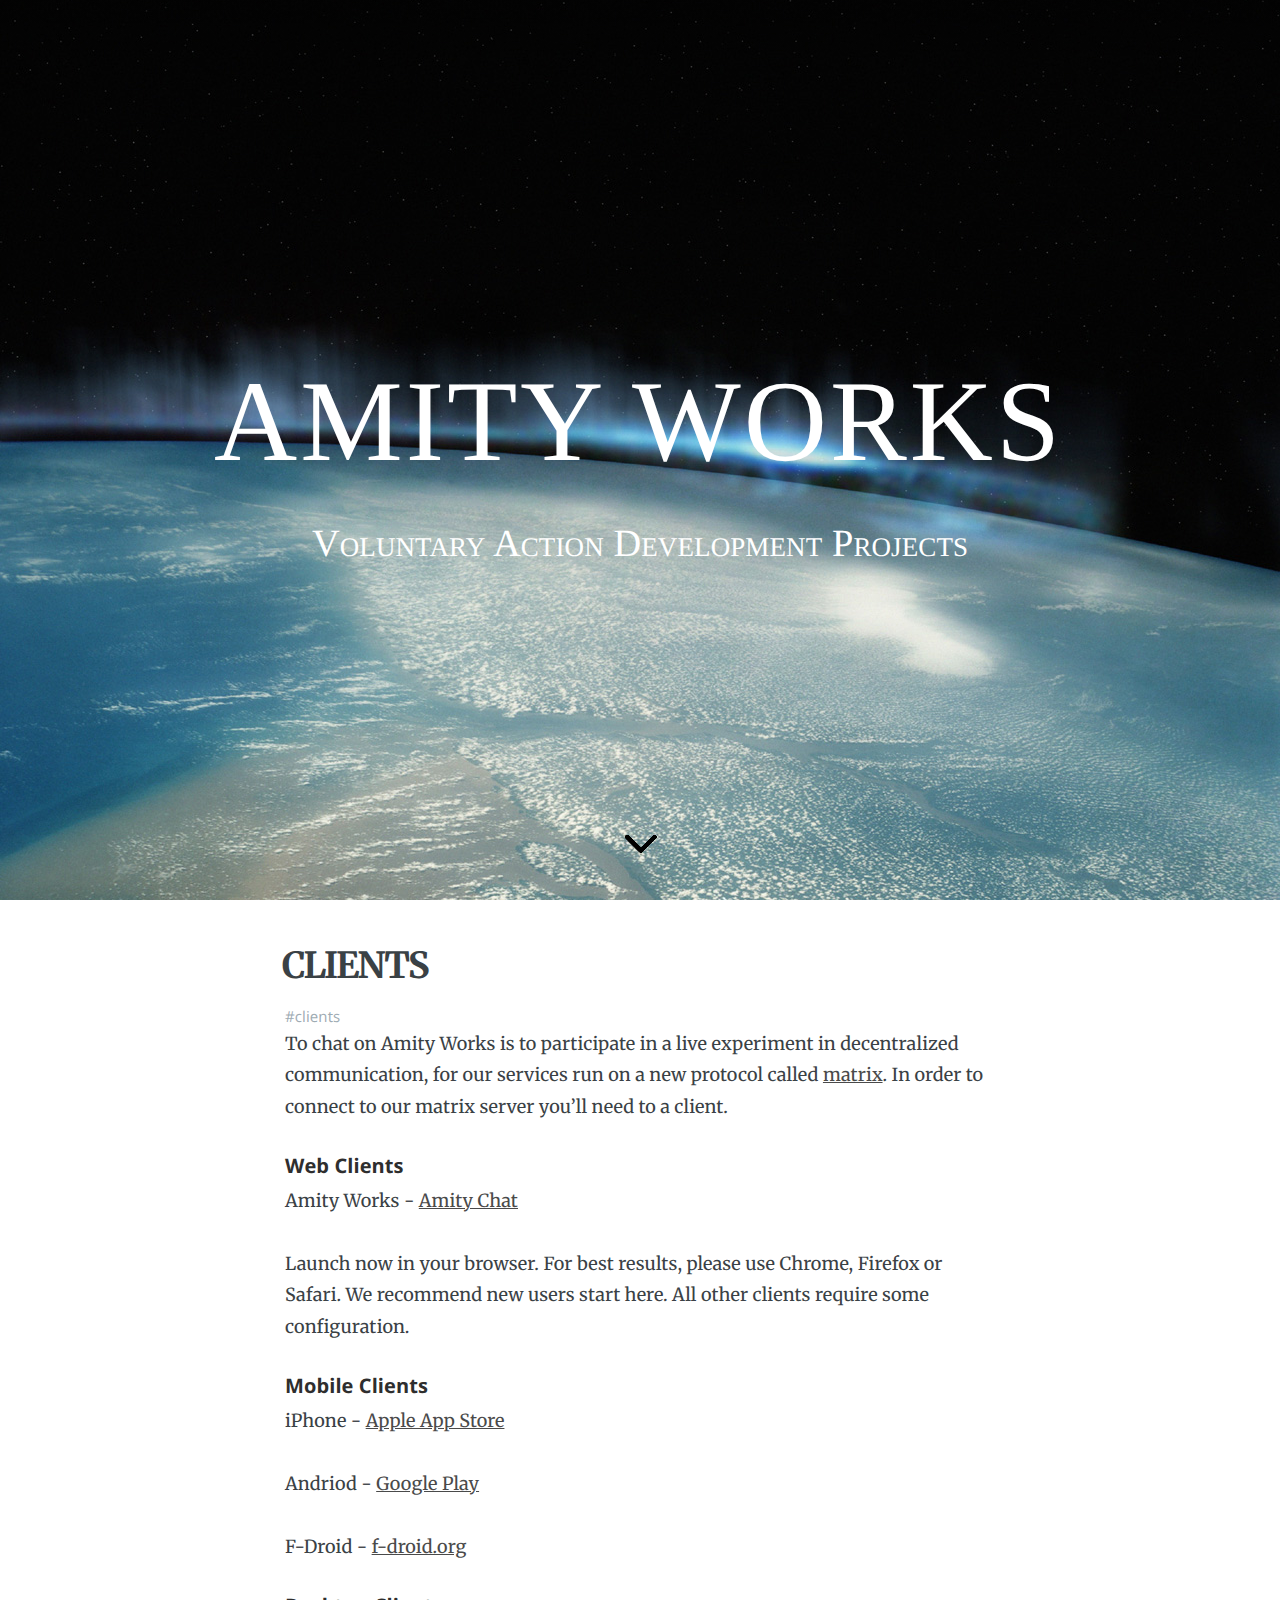
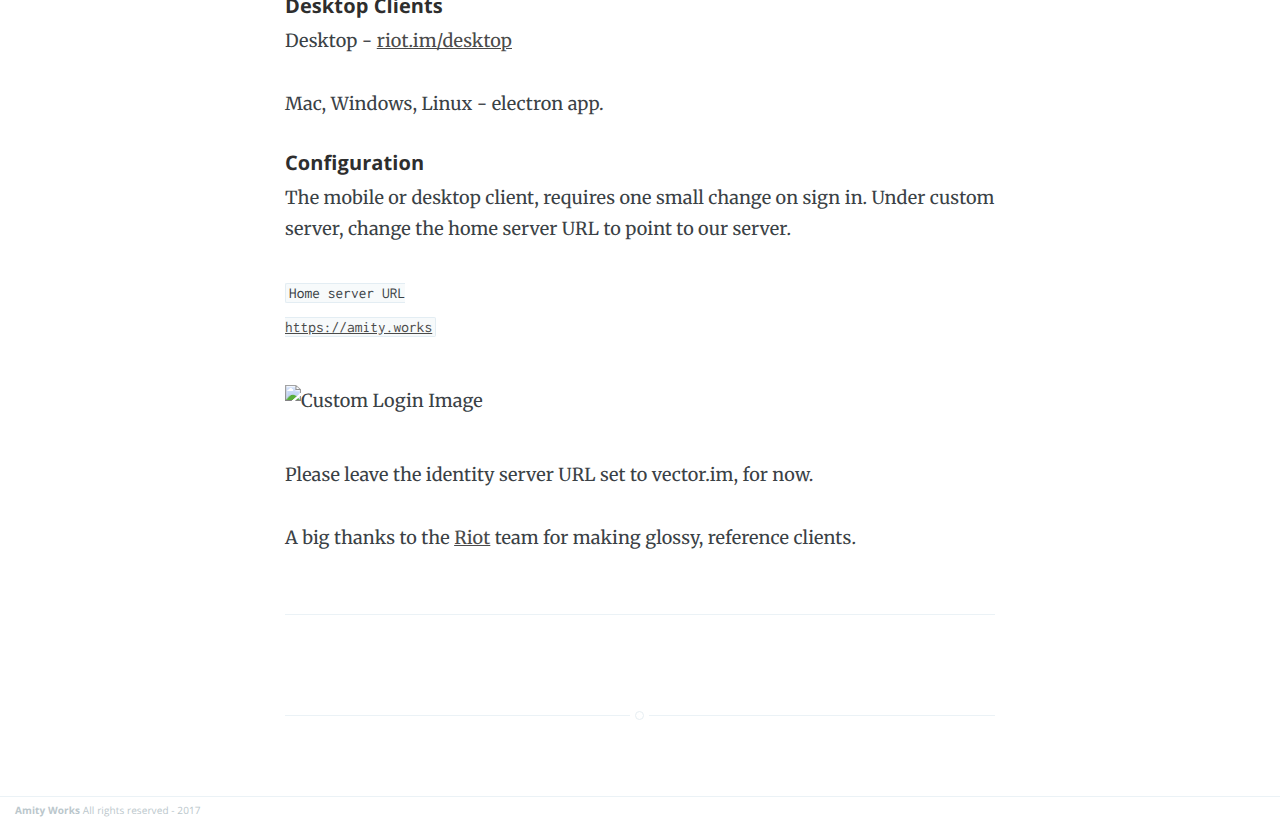
==== docs/clients/index.html @ 127f2344 "Fixed links." ====
<!DOCTYPE html>
<html lang="en-US">

<head>
    <meta charset="utf-8" />
    <meta http-equiv="X-UA-Compatible" content="IE=edge" />

  	<meta property="og:title" content=" clients &middot;  Amity Works" />
  	<meta property="og:site_name" content="Amity Works" />
  	<meta property="og:url" content="/docs/clients/" />
    
    
  	<meta property="og:type" content="article" />

    <meta property="og:article:published_time" content="2017-02-25T18:53:53-05:00" />

    
    <meta property="og:article:tag" content="clients" />
    
    

  <title>
     clients &middot;  Amity Works
  </title>

    <meta name="description" content="Voluntary Action Development Projects" />

    <meta name="HandheldFriendly" content="True" />
    <meta name="viewport" content="width=device-width, initial-scale=1.0" />

    <link rel="shortcut icon" href="../assets/img/favicon.ico">
	  <link rel="apple-touch-icon" href="../assets/img/apple-touch-icon.png" />
    
    <link rel="stylesheet" type="text/css" href="../../assets/css/screen.css" />
    <link rel="stylesheet" type="text/css" href="https://fonts.googleapis.com/css?family=Merriweather:300,700,700italic,300italic|Open+Sans:700,400|Inconsolata" />
    <link rel="stylesheet" href="https://maxcdn.bootstrapcdn.com/font-awesome/4.7.0/css/font-awesome.min.css">


    
      
          <link href="./index.xml" rel="alternate" type="application/rss+xml" title="Amity Works" />
      
      
    
    <meta name="generator" content="Hugo 0.17" />

    <link rel="canonical" href="./docs/clients/" />

    
<div id="particles-js"></div>
</head>
<body class="nav-closed">

  


 <div class="site-wrapper">



<header class="main-header " style="background-image: url(../img/user.png)">
    
    <nav class="main-nav overlay clearfix">
        
        
    </nav>
<div class="vertical">
        <div class="main-header-content inner">
            <h1 class="page-title">
              <a class="btn-bootstrap-2" href="#content">Amity Works</a>
          </h1>
          <h2 class="page-description">Voluntary Action Development Projects</h2>
        </div>
</div>
    <a class="scroll-down icon-arrow-left" href="#content"><span class="hidden">Scroll Down</span></a>
</header>

  <main id="content" class="content" role="main">


  <article class="post docs">

    <header class="post-header">
        <h1 class="post-title">CLIENTS</h1>
        <section class="post-meta">
        
         
          <span class="post-tag small"><a href="./tags/clients/">#clients</a></span>
         
        </section>
    </header>
  
    <section class="post-content">
      

<p>To chat on Amity Works is to participate in a live experiment in decentralized communication, for our services run on a new protocol called <a href="./matrix#content" title="Matrix">matrix</a>. In order to connect to our matrix server you&rsquo;ll need to a client.</p>


<h5 id="web-clients">Web Clients</h5>

<p>Amity Works - <a href="https://chat.amity.works/" title="Chat">Amity Chat</a></p>

<p>Launch now in your browser. For best results, please use Chrome, Firefox or Safari. We recommend new users start here. All other clients require some configuration.</p>

<h5 id="mobile-clients">Mobile Clients</h5>

<p>iPhone - <a href="https://itunes.apple.com/us/app/vector.im/id1083446067/" title="iphone">Apple App Store</a></p>

<p>Andriod - <a href="https://play.google.com/store/apps/details?id=im.vector.alpha" title="android">Google Play</a></p>

<p>F-Droid - <a href="https://f-droid.org/repository/browse/?fdid=im.vector.alpha" title="f-droid">f-droid.org</a></p>

<h5 id="desktop-clients">Desktop Clients</h5>

<p>Desktop - <a href="https://riot.im/desktop.html" title="desktop">riot.im/desktop</a></p>

<p>Mac, Windows, Linux - electron app.</p>

<h5 id="configuration">Configuration</h5>

<p>The mobile or desktop client, requires one small change on sign in.
Under custom server, change the home server URL to point to our server.</p>

<p><code>Home server URL
<a href="https://amity.works">https://amity.works</a>
</code></p>

<p><img src="../assets/img/customserver.png" alt="Custom Login Image" title="Custom Login Image" /></p>

<p>Please leave the identity server URL set to vector.im, for now.</p>

<p>A big thanks to the <a href="./riot#content" title="Riot">Riot</a> team for making glossy, reference clients.</p>

    </section>


  <footer class="post-footer">


    

    




<!--
<section class="author">
  <h4><a href="./">Ampling</a></h4>
  
  <p>AmityWorks is brought to you by Ampling Consultcy.</p>
  
  <div class="author-meta">
    <span class="fa fa-map-marker">&nbsp;Terra Ignota</span>
    <span class="fa fa-github-square"><a href="https://github.com/ampling">&nbsp;github.com/ampling</a></span>
  </div>
</section>
-->


    

    

  </footer>
</article>

</main>
    <footer class="site-footer clearfix">
        <section class="copyright"><a href="">Amity Works</a> All rights reserved - 2017</section>
    </footer>
    </div>
    <script type="text/javascript" src="./js/jquery.js"></script>
    <script type="text/javascript" src="./js/jquery.fitvids.js"></script>
    <script type="text/javascript" src="./js/index.js"></script>

</body>
</html>
---- assets/css/screen.css ----
/* ==========================================================================
   Table of Contents
   ========================================================================== */

/*

    0.  Normalize
    1.  Icons
    2.  General
    3.  Utilities
    4.  General
    5.  Single Post
    6.  Tag Archive
    7.  Third Party Elements
    8.  Pagination
    9.  Footer
    10. Media Queries (Tablet)
    11. Media Queries (Mobile)
    12. Animations

*/

/* ==========================================================================
   0. Normalize.css v2.1.3 | MIT License | git.io/normalize | (minified)
   ========================================================================== */

article, aside, details,
figcaption, figure,
footer, header, hgroup,
main, nav, section,
summary { display: block; }
audio, canvas, video { display: inline-block; }
audio:not([controls]) { display: none; height: 0; }
[hidden], template { display: none; }
html {
   font-family: sans-serif;
   -ms-text-size-adjust: 100%;
}
body { margin: 0; }
a { background: transparent; }
a:focus { outline: thin dotted; }
a:active, a:hover { outline: 0; }
h1 { font-size: 2em; margin: 0.67em 0; }
abbr[title] { border-bottom: 1px dotted; }
b, strong { font-weight: 700; }
dfn { font-style: italic; }
hr {
   -moz-box-sizing: content-box;
   box-sizing: content-box;
   height: 0;
}
mark { background: #FF0; color: #000; }
code, kbd, pre,
samp { font-family: monospace, serif; font-size: 1em; }
pre { white-space: pre-wrap; }
q { quotes: "\201C" "\201D" "\2018" "\2019"; }
small { font-size: 80%; }
sub, sup {
   font-size: 75%;
   line-height: 0;
   position: relative;
   vertical-align: baseline;
}
sup { top: -0.5em; }
sub { bottom: -0.25em; }
img { border: 0; }
svg:not(:root) { overflow: hidden; }
figure { margin: 0; }
fieldset {
   border: 1px solid #c0c0c0;
   margin: 0 2px;
   padding: 0.35em 0.625em 0.75em;
}
legend { border: 0; padding: 0; }
button, input, select,
textarea { font-family: inherit; font-size: 100%; margin: 0; }
button, input { line-height: normal; }
button, select { text-transform: none; }
button, html input[type="button"],
input[type="reset"], input[type="submit"] {
   -webkit-appearance: button;
   cursor: pointer;
}
button[disabled], html input[disabled] { cursor: default; }
input[type="checkbox"],
input[type="radio"] { box-sizing: border-box; padding: 0; }
input[type="search"] {
   -webkit-appearance: textfield;
   -moz-box-sizing: content-box;
   -webkit-box-sizing: content-box;
   box-sizing: content-box;
}
input::-moz-focus-inner { border: 0; padding: 0; }
textarea { overflow: auto; vertical-align: top; }
table { border-collapse: collapse; border-spacing: 0; }
/* ==========================================================================
   1. Icons - Sets up the icon font and respective classes
   ========================================================================== */

/* Import the font file with the icons in it */
@font-face {
  font-family: 'Raleway';
  /*
  src: url('../fonts/Genericons.eot');
  src: url('../fonts/Genericons.eot?#iefix') format('embedded-opentype'),
       url('../fonts/Genericons.woff') format('woff'),
       url('../fonts/Genericons.ttf') format('truetype'),
       url('../fonts/Genericons.svg#entypo') format('svg');
  font-weight: normal; font-style: normal;
  */
}

/* Apply these base styles to all icons */
[class^="icon-"]:before, [class*=" icon-"]:before {
    font-family: "Awesome", "Open Sans", sans-serif;
    font-style: normal;
    font-weight: normal;
    font-variant: normal;
    text-transform: none;
    line-height: 1;
    text-decoration: none !important;
    -webkit-font-smoothing: antialiased;
}

/* Each icon is created by inserting the correct character into the
   content of the :before pseudo element. Like a boss. */
.icon-github:before {
    content: "\f200";
}

.icon-hugo:before{
    content:"\f216";
}

.icon-ghost:before {
    content: "\f100";
}
.icon-feed:before {
    content: "\f413";
}
.icon-twitter:before {
    content: "\f202";
}
.icon-google-plus:before {
    content: "\f206";
}
.icon-facebook:before {
    content: "\f203";
}
/*.icon-arrow-left:before {
    content: "\f431";
}*/
.icon-arrow-left:before {
    content: url(../img/down.png);
}
.icon-stats:before {
    content: "\f508";
}
.icon-location:before {
    content: "\f417";
}
.icon-link:before {
    content: "\f442";
}


/* ==========================================================================
   2. General - Setting up some base styles
   ========================================================================== */

html {
    height: 100%;
    max-height: 100%;
    font-size: 62.5%;
    -webkit-tap-highlight-color: rgba(0, 0, 0, 0);
}

body {
    height: 100%;
    max-height: 100%;
    font-family: "Merriweather", serif;
    letter-spacing: 0.01rem;
    font-size: 1.8rem;
    line-height: 1.75em;
    color: #3A4145;
    -webkit-font-feature-settings: 'kern' 1;
    -moz-font-feature-settings: 'kern' 1;
    -o-font-feature-settings: 'kern' 1;
    text-rendering: geometricPrecision;
}


n
h1, h2, h3,
h4, h5, h6 {
    -webkit-font-feature-settings: 'dlig' 1, 'liga' 1, 'lnum' 1, 'kern' 1;
    -moz-font-feature-settings: 'dlig' 1, 'liga' 1, 'lnum' 1, 'kern' 1;
    -o-font-feature-settings: 'dlig' 1, 'liga' 1, 'lnum' 1, 'kern' 1;
    color: #2E2E2E;
    line-height: 1.15em;
    margin: 0 0 0.4em 0;

    font-family: "Open Sans", sans-serif;
    text-rendering: geometricPrecision;
}

h1 {
    font-size: 5rem;
    letter-spacing: -2px;
    text-indent: -3px;
}

h2 {
    font-size: 3.6rem;
    letter-spacing: -1px;
}

h3 {
    font-size: 3rem;
}

h4 {
    font-size: 2.5rem;
}

h5 {
    font-size: 2rem;
}

h6 {
    font-size: 2rem;
}

a {
    color: #4A4A4A;
    transition: color 0.3s ease;
}

a:hover {
    color: #111;
}

p, ul, ol, dl {
    -webkit-font-feature-settings: 'liga' 1, 'onum' 1, 'kern' 1;
    -moz-font-feature-settings: 'liga' 1, 'onum' 1, 'kern' 1;
    -o-font-feature-settings: 'liga' 1, 'onum' 1, 'kern' 1;
    margin: 0 0 1.75em 0;
    text-rendering: geometricPrecision;
}

ol, ul {
    padding-left: 3rem;
}

ol ol, ul ul,
ul ol, ol ul {
    margin: 0 0 0.4em 0;
    padding-left: 2em;
}

dl dt {
    float: left;
    width: 180px;
    overflow: hidden;
    clear: left;
    text-align: right;
    text-overflow: ellipsis;
    white-space: nowrap;
    font-weight: 700;
    margin-bottom: 1em;
}

dl dd {
    margin-left: 200px;
    margin-bottom: 1em
}

li {
    margin: 0.4em 0;
}

li li {
    margin: 0;
}

hr {
    display: block;
    height: 1px;
    border: 0;
    border-top: #EFEFEF 1px solid;
    margin: 3.2em 0;
    padding: 0;
}

blockquote {
    -moz-box-sizing: border-box;
    box-sizing: border-box;
    margin: 1.7em 1.7em 1.75em 0em;
    padding: 0 0 0 1.75em;
    border-left: #4A4A4A 0.2em solid;
}

blockquote p {
    margin: 0.8em 0;
    font-style: italic;
}

blockquote small {
    display: inline-block;
    margin: 0.8em 0 0.8em 1.5em;
    font-size: 0.9em;
    color: #CCC;
}

blockquote small:before { content: "\2014 \00A0"; }

blockquote cite {
    font-weight: 700;
}

blockquote cite a { font-weight: normal; }

mark {
    background-color: #FFC336;
}

code, tt {
    padding: 1px 3px;
    font-family: Inconsolata, monospace, sans-serif;
    font-size: 0.85em;
    white-space: pre-wrap;
    border: #E3EDF3 1px solid;
    background: #F7FAFB;
    border-radius: 2px;
}

pre {
    -moz-box-sizing: border-box;
    box-sizing: border-box;
    margin: 0 0 1.75em 0;
    border: #E3EDF3 1px solid;
    width: 100%;
    padding: 10px;
    font-family: Inconsolata, monospace, sans-serif;
    font-size: 0.9em;
    white-space: pre;
    overflow: auto;
    background: #F7FAFB;
    border-radius: 3px;
}

pre code, pre tt {
    font-size: inherit;
    white-space: pre-wrap;
    background: transparent;
    border: none;
    padding: 0;
}

kbd {
    display: inline-block;
    margin-bottom: 0.4em;
    padding: 1px 8px;
    border: #CCC 1px solid;
    color: #666;
    text-shadow: #FFF 0 1px 0;
    font-size: 0.9em;
    font-weight: 700;
    background: #F4F4F4;
    border-radius: 4px;
    box-shadow:
        0 1px 0 rgba(0, 0, 0, 0.2),
        0 1px 0 0 #fff inset;
}

table {
    -moz-box-sizing: border-box;
    box-sizing: border-box;
    margin: 1.75em 0;
    width: 100%;
    max-width: 100%;
    background-color: transparent;
}

table th,
table td {
    padding: 8px;
    line-height: 20px;
    text-align: left;
    vertical-align: top;
    border-top: #EFEFEF 1px solid;
}

table th { color: #000; }

table caption + thead tr:first-child th,
table caption + thead tr:first-child td,
table colgroup + thead tr:first-child th,
table colgroup + thead tr:first-child td,
table thead:first-child tr:first-child th,
table thead:first-child tr:first-child td {
    border-top: 0;
}

table tbody + tbody { border-top: #EFEFEF 2px solid; }

table table table { background-color: #FFF; }

table tbody > tr:nth-child(odd) > td,
table tbody > tr:nth-child(odd) > th {
    background-color: #F6F6F6;
}

table.plain tbody > tr:nth-child(odd) > td,
table.plain tbody > tr:nth-child(odd) > th {
   background: transparent;
}

iframe, .fluid-width-video-wrapper {
    display: block;
    margin: 1.75em 0;
}

/* When a video is inside the fitvids wrapper, drop the
margin on the iframe, cause it breaks stuff. */
.fluid-width-video-wrapper iframe {
    margin: 0;
}


/* ==========================================================================
   3. Utilities - These things get used a lot
   ========================================================================== */

/* Clears shit */
.clearfix:before,
.clearfix:after {
    content: " ";
    display: table;
}
.clearfix:after { clear: both; }

/* Hides shit */
.hidden {
    text-indent: -9999px;
    visibility: hidden;
    display: none;
}

/* Creates a responsive wrapper that makes our content scale nicely */
.inner {
    position: relative;
    width: 80%;
    margin: 0 auto;
}

/* Centres vertically yo. (IE8+) */
.vertical {
    display: table-cell;
    vertical-align: middle;
}

/* Wraps the main content & footer */
.site-wrapper {
    /*position: relative;*/
    z-index: 10;
    min-height: 100%;
    background: #fff;
    -webkit-transition: -webkit-transform 0.5s ease;
            transition: transform 0.5s ease;
}

body.nav-opened .site-wrapper {
    overflow-x: hidden;
    -webkit-transform: translate3D(-240px, 0, 0);
        -ms-transform: translate3D(-240px, 0, 0);
            transform: translate3D(-240px, 0, 0);
    -webkit-transition: -webkit-transform 0.3s ease;
            transition: transform 0.3s ease;
}


/* ==========================================================================
   4. General - The main styles for the the theme
   ========================================================================== */

/* Big cover image on the home page */
.main-header {
    /*position: relative;*/
    display: table;
    width: 100%;
    height: 100vh;
    margin-bottom: 5rem;
    text-align: center;
    background: #222 no-repeat center center;
    background-size: cover;
    overflow: hidden;
}

.main-header .inner {
    width: 80%;
}

.main-nav {
    position: relative;
    padding: 35px 40px;
    margin: 0 0 100px 0;
}

.main-nav a {
    text-decoration: none;
    font-family: 'Open Sans', sans-serif;
}

/* Navigation */
body.nav-opened .nav-cover {
    position: fixed;
    top: 0;
    left: 0;
    right: 240px;
    bottom: 0;
    z-index: 200;
}

.nav {
    position: fixed;
    top: 0;
    right: 0;
    bottom: 0;
    z-index: 5;
    width: 240px;
    opacity: 0;
    background: #111;
    margin-bottom: 0;
    text-align: left;
    overflow-y: auto;
    -webkit-transition: -webkit-transform 0.5s ease,
                        opacity 0.3s ease 0.7s;
            transition: transform 0.5s ease,
                        opacity 0.3s ease 0.7s;
font-family: "Open Sans","Myriad Pro","Lucida Grande","Lucida Sans Unicode","Lucida Sans",Geneva,Verdana,sans-serif;
font-weight: 700;
font-size: 11px;
color: #909090;
}

body.nav-closed .nav {
    -webkit-transform: translate3D(97px, 0, 0);
        -ms-transform: translate3D(97px, 0, 0);
            transform: translate3D(97px, 0, 0);
}

body.nav-opened .nav {
    opacity: 1;
    -webkit-transition: -webkit-transform 0.3s ease,
                        opacity 0s ease 0s;
            transition: transform 0.3s ease,
                        opacity 0s ease 0s;
    -webkit-transform: translate3D(0, 0, 0);
        -ms-transform: translate3D(0, 0, 0);
            transform: translate3D(0, 0, 0);
}

.nav-title {
    position: absolute;
    top: 45px;
    left: 30px;
    font-size: 16px;
    font-weight: 100;
    text-transform: uppercase;
    color: #fff;
}

.nav-close {
    position: absolute;
    top: 38px;
    right: 25px;
    width: 20px;
    height: 20px;
    padding: 0;
    font-size: 10px;
}

.nav-close:focus {
    outline: 0;
}

.nav-close:before,
.nav-close:after {
    content: '';
    position: absolute;
    top: 0;
    width: 20px;
    height: 1px;
    background: rgb(150,150,150);
    top: 15px;
    -webkit-transition: background 0.15s ease;
            transition: background 0.15s ease;
}

.nav-close:before {
    -webkit-transform: rotate(45deg);
        -ms-transform: rotate(45deg);
            transform: rotate(45deg);
}

.nav-close:after {
    -webkit-transform: rotate(-45deg);
        -ms-transform: rotate(-45deg);
            transform: rotate(-45deg);
}

.nav-close:hover:before,
.nav-close:hover:after {
    background: rgb(255,255,255);
}

.nav ul {
    padding: 90px 9% 5%;
    list-style: none;
    counter-reset: item;
}

.nav li:before {
    display: block;
    float: right;
    padding-right: 4%;
    padding-left: 5px;
    text-align: right;
    font-size: 1.2rem;
    vertical-align: bottom;
    color: #B8B8B8;
    content: counter(item, lower-roman);
    counter-increment: item;
}
.nav li {
    margin: 0;
}
.nav li a {
    text-decoration: none;
    line-height: 1.4;
    font-size: 1.4rem;
    display: block;
    padding: 0.6rem 4%;
    overflow: hidden;
    white-space: nowrap;
    text-overflow: ellipsis;
}
.nav li a:after {
    display: inline-block;
    content: " .......................................................";
    color: rgba(255,255,255,0.2);
    margin-left: 5px;
}
.nav .nav-current:before {
    color: #fff;
}
.nav .nav-current a:after {
    content: " ";
    border-bottom: rgba(255,255,255,0.5) 1px solid;
    width: 100%;
    height: 1px;
}

.nav a:link,
.nav a:visited {
    color: #B8B8B8;
}

.nav li.nav-current a,
.nav a:hover,
.nav a:active,
.nav a:focus {
    color: #fff;
}

.subscribe-button {
    -webkit-box-sizing: border-box;
    -moz-box-sizing: border-box;
    box-sizing: border-box;
    display: block;
    position: absolute;
    bottom: 30px;
    left: 30px;
    right: 30px;
    height: 38px;
    padding: 0 20px;
    color: #111 !important;
    text-align: center;
    font-size: 12px;
    font-family: "Open Sans", sans-serif;
    text-transform: uppercase;
    text-decoration: none;
    line-height: 35px;
    border-radius: 3px;
    background: #fff;
    transition: all ease 0.3s;
}
.subscribe-button:before {
    font-size: 9px;
    margin-right: 6px;
}


/* Create a bouncing scroll-down arrow on homepage with cover image */
.scroll-down {
    display: block;
    position: absolute;
    z-index: 100;
    bottom: 45px;
    left: 50%;
    margin-left: -16px;
    width: 34px;
    height: 34px;
    font-size: 44px;
    text-align: center;
    text-decoration: none;
    color: rgba(255,255,255,0.7);
    -webkit-animation: bounce 4s 2s infinite;
    animation: bounce 4s 2s infinite;
}

/* Stop it bouncing and increase contrast when hovered */
.scroll-down:hover {
    color: #fff;
    -webkit-animation: none;
    animation: none;
}

/* Put a semi-opaque radial gradient behind the icon to make it more visible
   on photos which happen to have a light background. */
.home-template .main-header:after {
    display: block;
    content: " ";
    width: 150px;
    height: 130px;
    border-radius: 100%;
    position: absolute;
    bottom: 0;
    left: 50%;
    margin-left: -75px;
    background: radial-gradient(ellipse at center,  rgba(0,0,0,0.15) 0%,rgba(0,0,0,0) 70%,rgba(0,0,0,0) 100%);
}

/* Hide when there's no cover image or on page2+ */
.no-cover .scroll-down,
.no-cover.main-header:after,
.archive-template .scroll-down,
.archive-template .main-header:after {
    display: none
}

/* Appears in the top right corner of your home page */
.blog-logo {
    display: block;
    float: left;
    background: none !important;
    border: none !important;
}

.blog-logo img {
    -webkit-box-sizing: border-box;
    -moz-box-sizing: border-box;
    box-sizing: border-box;
    display: block;
    height: 144px;
    width: 144px;
    opacity: 0.6;
    /*
    border: #bfc8cd 1px solid;
    */
}

.menu-button {
    -webkit-box-sizing: border-box;
    -moz-box-sizing: border-box;
    box-sizing: border-box;
    display: inline-block;
    float: right;
    height: 38px;
    padding: 0 15px;
    border: #bfc8cd 1px solid;
    opacity: 1;
    color: #9EABB3;
    text-align: center;
    font-size: 12px;
    text-transform: uppercase;
    line-height: 35px;
    white-space: nowrap;
    border-radius: 3px;
    background: rgba(0,0,0,0.1);
    transition: all 0.5s ease;
}
.menu-button:focus {
    outline: 0;
}
.menu-button .burger {
    font-size: 12px;
    margin-right: 6px;
}

body.nav-opened .menu-button {
    padding: 0 12px;
    background: #111 !important;
    border-color: #111 !important;
    color: #fff !important;
    -webkit-transform: translate3D(94px, 0, 0);
        -ms-transform: translate3D(94px, 0, 0);
            transform: translate3D(94px, 0, 0);
    transition: all 0.3s ease;
}
body.nav-opened .menu-button .word {
    opacity: 0;
    transition: all 0.3s ease;
}

/* Special styles when overlaid on an image*/
.main-nav.overlay {
    position: absolute;
    top: 0;
    left: 0;
    right: 0;
    height: 70px;
    border: none;
    background: linear-gradient(to bottom, rgba(0,0,0,0.2) 0%,rgba(0,0,0,0) 100%);
}
.no-cover .main-nav.overlay,
.no-cover .menu-button {
    background: none;
}

.main-nav.overlay a {
    color: #fff;
}

.main-nav.overlay .menu-button {
    border-color: rgba(255,255,255,0.6);
}

.main-nav.overlay a:hover {
    color: #222;
    border-color: #fff;
    background: #fff;
}

/* Add a border to the buttons on hover */
.menu-button:hover {
    border-color: #555;
    color: #555;
}

/* The details of your blog. Defined in ghost/settings/ */
.page-title {
    font-size: 9vw;
    font-weight: 400;
    letter-spacing: 3px;
    font-family: Raleway;
    color: white;
}

.page-description {
    margin: 0;
    font-size: 3vw;
    line-height: 1.5em;
    font-weight: 400;
    font-family: "Raleway";
    letter-spacing: 0.01rem;
    color: white;
    font-variant: small-caps;
}


.no-cover.main-header {
    min-height: 160px;
    max-height: 40vh;
    background: #f5f8fa;
}

.no-cover .page-title {
    color: rgba(0,0,0,0.8);
}

.no-cover .page-description {
    color: rgba(0,0,0,0.5);
}

.no-cover .main-nav.overlay .menu-button {
    color: rgba(0,0,0,0.4);
    border-color: rgba(0,0,0,0.3);
}

/* Add subtle load-in animation for content on the home page */
.home-template .page-title {
    -webkit-animation: fade-in-down 0.6s;
    animation: fade-in-down 0.6s;
    -webkit-animation-delay: 0.2s;
    animation-delay: 0.2s;
}
.home-template .page-description {
    -webkit-animation: fade-in-down 0.9s;
    animation: fade-in-down 0.9s;
    -webkit-animation-delay: 0.1s;
    animation-delay: 0.1s;
}

/* Every post, on every page, gets this style on its <article> tag */
.post {
    position: relative;
    width: 80%;
    max-width: 710px;
    margin: 4rem auto;
    padding-bottom: 4rem;
    border-bottom: #EBF2F6 1px solid;
    word-wrap: break-word;
    -moz-hyphens: auto;
    -ms-hyphens: auto;
    -webkit-hyphens: auto;
    hyphens: auto;
}

/* Add a little circle in the middle of the border-bottom on our .post
just for the lolz and stylepoints. */
.post:after {
    display: block;
    content: "";
    width: 7px;
    height: 7px;
    border: #E7EEF2 1px solid;
    position: absolute;
    bottom: -5px;
    left: 50%;
    margin-left: -5px;
    background: #FFF;
    border-radius: 100%;
    box-shadow: #FFF 0 0 0 5px;
}

body:not(.post-template) .post-title {
    font-size: 3.6rem;
}

.post-title a {
    text-decoration: none;
}

.post-excerpt p {
    margin: 1em 0 1em 0;
    font-size: 0.9em;
    line-height: 1.7em;
}

.read-more {
    text-decoration: none;
}

.post-meta {
    display: block;
    margin: 1.75rem 0 0 0;
    font-family: "Open Sans", sans-serif;
    font-size: 1.5rem;
    line-height: 2.2rem;
    color: #9EABB3;
}

.author-thumb {
    width: 24px;
    height: 24px;
    float: left;
    margin-right: 9px;
    border-radius: 100%;
}

.post-meta a {
    color: #9EABB3;
    text-decoration: none;
}

.post-meta a:hover {
    text-decoration: underline;
}

.user-meta {
    position: relative;
    padding: 0.3rem 40px 0 100px;
    min-height: 77px;
}

.post-date {
    display: inline-block;
    margin-left: 8px;
    padding-left: 12px;
    border-left: #d5dbde 1px solid;
    text-transform: uppercase;
    font-size: 1.3rem;
    white-space: nowrap;
}

.user-image {
    position: absolute;
    top: 0;
    left: 0;
}

.user-name {
    display: block;
    font-weight: 700;
}

.user-bio {
    display: block;
    max-width: 440px;
    font-size: 1.4rem;
    line-height: 1.5em;
}

.publish-meta {
    position: absolute;
    top: 0;
    right: 0;
    padding: 4.3rem 0 4rem 0;
    text-align: right;
}

.publish-heading {
    display: block;
    font-weight: 700;
}

.publish-date {
    display: block;
    font-size: 1.4rem;
    line-height: 1.5em;
}


/* ==========================================================================
   5. Single Post - When you click on an individual post
   ========================================================================== */

.post-template .post-header {
   margin-bottom: 3.4rem;
}

.post-template .post-title {
    margin-bottom: 0;
}

.post-template .post-meta {
    margin: 0;
}

.post-template .post-date {
    padding: 0;
    margin: 0;
    border: none;
}

/* Stop elements, such as img wider than the post content, from
   creating horizontal scroll - slight hack due to imperfections
   with browser width % calculations and rounding */
.post-template .content {
    overflow: hidden;
}

/* Tweak the .post wrapper style */
.post-template .post {
    margin-top: 0;
    border-bottom: none;
    padding-bottom: 0;
}

/* Kill that stylish little circle that was on the border, too */
.post-template .post:after {
    display: none;
}

/* Keep images centered, and allow images wider than the main
   text column to break out. */
.post-content img {
    dis2017-06-09 Fri 05:01 PMplay: block;
    max-width: 100%;
    height: auto;
    padding: 0.6em 0;
    /* Centers an image by (1) pushing its left edge to the
       center of its container and (2) shifting the entire image
       in the opposite direction by half its own width.
       Works for images that are larger than their containers. */
    position: relative;
}

/* The author credit area after the post */
.post-footer {
    position: relative;
    margin: 6rem 0 0 0;
    padding: 6rem 0 0 0;
    border-top: #EBF2F6 1px solid;
}

.post-footer h4 {
    font-size: 1.8rem;
    margin: 0;
}

.post-footer p {
    margin: 1rem 0;
    font-size: 1.4rem;
    line-height: 1.75em;
}

/* list of author links - location / url */
.author-meta {
    padding: 0;
    margin: 0;
    list-style: none;
    font-size: 1.4rem;
    line-height: 1;
    font-style: italic;
    color: #9EABB3;
}

.author-meta a {
    color: #9EABB3;
}
.author-meta a:hover {
    color: #111;
}

/* Create some space to the right for the share links */
.post-footer .author {
    margin-right: 180px;
}

.post-footer h4 a {
    color: #2e2e2e;
    text-decoration: none;
}

.post-footer h4 a:hover {
    text-decoration: underline;
}

/* Drop the share links in the space to the right.
   Doing it like this means it's easier for the author bio
   to be flexible at smaller screen sizes while the share
   links remain at a fixed width the whole time */
.post-footer .share {
    position: absolute;
    top: 6rem;
    right: 0;
    width: 140px;
}

.post-footer .share a {
    font-size: 1.8rem;
    display: inline-block;
    margin: 1rem 1.6rem 1.6rem 0;
    color: #BBC7CC;
    text-decoration: none;
}

.post-footer .share a:hover {
    color: #50585D;
}


/* ==========================================================================
   6. Author profile
   ========================================================================== */

.post-head.main-header {
    height: 65vh;
    min-height: 180px;
}

.no-cover.post-head.main-header {
    height: 85px;
    min-height: 0;
    margin-bottom: 0;
    background: transparent;
}

.tag-head.main-header {
    height: 40vh;
    min-height: 180px;
}

.author-head.main-header {
    height: 40vh;
    min-height: 180px;
}

.no-cover.author-head.main-header {
    height: 10vh;
    min-height: 100px;
    background: transparent;
}

.author-profile {
    padding: 0 15px 5rem 15px;
    border-bottom: #EBF2F6 1px solid;
    text-align: center;
}

/* Add a little circle in the middle of the border-bottom */
.author-profile:after {
    display: block;
    content: "";
    width: 7px;
    height: 7px;
    border: #E7EEF2 1px solid;
    position: absolute;
    bottom: -5px;
    left: 50%;
    margin-left: -5px;
    background: #FFF;
    border-radius: 100%;
    box-shadow: #FFF 0 0 0 5px;
}

.author-image {
    -webkit-box-sizing: border-box;
    -moz-box-sizing: border-box;
    box-sizing: border-box;
    display: block;
    position: absolute;
    top: -40px;
    left: 50%;
    margin-left: -40px;
    width: 80px;
    height: 80px;
    border-radius: 100%;
    overflow: hidden;
    padding: 6px;
    background: #fff;
    z-index: 2;
    box-shadow: #E7EEF2 0 0 0 1px;
}

.author-image .img {
    position: relative;
    display: block;
    width: 100%;
    height: 100%;
    background-size: cover;
    background-position: center center;
    border-radius: 100%;
}

.author-profile .author-image {
    position: relative;
    left: auto;
    top: auto;
    width: 120px;
    height: 120px;
    padding: 3px;
    margin: -100px auto 0 auto;
    box-shadow: none;
}

.author-title {
    margin: 1.5rem 0 1rem;
}

.author-bio {
    font-size: 1.8rem;
    line-height: 1.5em;
    font-weight: 200;
    color: #50585D;
    letter-spacing: 0;
    text-indent: 0;
}

.author-meta {
    margin: 1.6rem 0;
}
/* Location, website, and link */
.author-profile .author-meta {
    margin: 2rem 0;
    font-family: "Merriweather", serif;
    letter-spacing: 0.01rem;
    font-size: 1.7rem;
}
.author-meta span {
    display: inline-block;
    margin: 0 2rem 1rem 0;
    word-wrap: break-word;
}
.author-meta a {
    text-decoration: none;
}

/* Turn off meta for page2+ to make room for extra
   pagination prev/next links */
.archive-template .author-profile .author-meta {
    display: none;
}

/* ==========================================================================
   7. Third Party Elements - Embeds from other services
   ========================================================================== */

/* Github */
.gist table {
    margin: 0;
    font-size: 1.4rem;
}
.gist td {
    line-height: 1.4;
}
.gist .line-number {
    min-width: 25px;
}

/* Pastebin */
.content .embedPastebin {
    margin-bottom: 1.75em;
}

/* ==========================================================================
   8. Pagination - Tools to let you flick between pages
   ========================================================================== */

/* The main wrapper for our pagination links */
.pagination {
    position: relative;
    width: 80%;
    max-width: 710px;
    margin: 4rem auto;
    font-family: "Open Sans", sans-serif;
    font-size: 1.3rem;
    color: #9EABB3;
    text-align: center;
}

.pagination a {
    color: #9EABB3;
    transition: all 0.2s ease;
}

/* Push the previous/next links out to the left/right */
.older-posts,
.newer-posts {
    position: absolute;
    display: inline-block;
    padding: 0 15px;
    border: #bfc8cd 1px solid;
    text-decoration: none;
    border-radius: 4px;
    transition: border 0.3s ease;
}

.older-posts {
    right: 0;
}

.page-number {
    display: inline-block;
    padding: 2px 0;
    min-width: 100px;
}

.newer-posts {
    left: 0;
}

.older-posts:hover,
.newer-posts:hover {
    color: #889093;
    border-color: #98a0a4;
}

.extra-pagination {
    display: none;
    border-bottom: #EBF2F6 1px solid;
}
.extra-pagination:after {
    display: block;
    content: "";
    width: 7px;
    height: 7px;
    border: #E7EEF2 1px solid;
    position: absolute;
    bottom: -5px;
    left: 50%;
    margin-left: -5px;
    background: #FFF;
    border-radius: 100%;
    box-shadow: #FFF 0 0 0 5px;
}
.extra-pagination .pagination {
    width: auto;
}

/* On page2+ make all the headers smaller */
.archive-template .main-header {
    max-height: 30vh;
}

/* On page2+ show extra pagination controls at the top of post list */
.archive-template .extra-pagination {
    display: block;
}


/* ==========================================================================
   9. Footer - The bottom of every page
   ========================================================================== */

.site-footer {
    position: relative;
    margin: 8rem 0 0 0;
    padding: 0.5rem 15px;
    border-top: #EBF2F6 1px solid;
    font-family: "Open Sans", sans-serif;
    font-size: 1rem;
    line-height: 1.75em;
    color: #BBC7CC;
}

.site-footer a {
    color: #BBC7CC;
    text-decoration: none;
    font-weight: bold;
}

.site-footer a:hover {
    color: #50585D;
}

.poweredby {
    display: block;
    width: 45%;
    float: right;
    text-align: right;
}

.copyright {
    display: block;
    width: 45%;
    float: left;
}

.btn-bootstrap-2 {
    /* display: block; */
    /* position: absolute; */
    /* z-index: 100; */
    /* bottom: 50%; */
    /* left: 50%; */
    /* margin-left: -16px; */
    /* width: 34px; */
    /* height: 34px; */
    /* display: table-cell; */
    /* vertical-align: middle; */
    /* font-size: 44px; */
    text-align: center;
    text-decoration: none;
    color: white;
    /* -webkit-animation: bounce 4s 2s infinite; */
    /* animation: bounce 4s 2s infinite; */
    border: 1px solid transparent;
    border-radius: 4px;
    /* padding: 6px 12px;*/
    margin-bottom: 0;
    font-weight: 400;
    /* height: 38px; */
    /* padding: 0 15px; */
    /* border: #bfc8cd 1px solid;*/
    opacity: 1;
    /* color: #9EABB3; */
    /* text-align: center; */
    /* font-size: 12px; */
    text-transform: uppercase;
    line-height: 35px;
    white-space: nowrap;
    border-radius: 3px;
    /* transition: all 0.5s ease; */
}
.btn-bootstrap-2:hover {
    color: #fff;
    opacity: 0.7;
    /* color: rgba(255,255,255,0.7); */
}

/* ==========================================================================
   10. Media Queries - Smaller than 900px
   ========================================================================== */

@media only screen and (max-width: 900px) {

    /*section.post-excerpt {
        padding: 20px;
    }*/

    header.post-header {
        padding: 20px 20px 0 20px;
    }
    section.post-content {
        padding: 20px;
    }

    footer.post-meta {
        padding: 20px;
    }

    blockquote {
        margin-left: 0;
    }

    .main-header {
        -webkit-box-sizing: border-box;
        -moz-box-sizing: border-box;
        box-sizing: border-box;
        height: auto;
        min-height: 240px;
        height: 60vh;
        padding: 15% 0;
    }

    .scroll-down,
    .home-template .main-header:after { display: none; }

    .archive-template .main-header {
        min-height: 180px;
        padding: 10% 0;
    }

    h2.post-title {
        padding:20px 20px 0px 20px;
    }

    .blog-logo img {
        padding: 4px 0;
        height: 70px;
        width: 70px;
    }

    .page-title {
        font-size: 4rem;
        letter-spacing: -1px;
    }

    .page-description {
        font-size: 1.8rem;
        line-height: 1.5em;
    }

    .post {
        width:100%;
        max-width:100%;
        font-size: 0.95em;
    }

    body:not(.post-template) .post-title {
        font-size: 3.2rem;
    }

    hr {
        margin: 2.4em 0;
    }

    ol, ul {
        padding-left: 2em;
    }

    h1 {
        font-size: 4.5rem;
        text-indent: -2px;
    }

    h2 {
        font-size: 3.6rem;
    }

    h3 {
        font-size: 3.1rem;
    }

    h4 {
        font-size: 2.5rem;
    }

    h5 {
        font-size: 2.2rem;
    }

    h6 {
        font-size: 1.8rem;
    }

    .author-profile {
        padding-bottom: 4rem;
    }

    .author-profile .author-bio {
        font-size: 1.6rem;
    }

    .author-meta span {
        display: block;
        margin: 1.5rem 0;
    }
    .author-profile .author-meta span {
        font-size: 1.6rem;
    }

    .post-head.main-header {
        height:45vh;
    }

    .tag-head.main-header,
    .author-head.main-header {
        height: 30vh;
    }

    .no-cover.post-head.main-header {
        height: 55px;
        padding: 0;
    }

    .no-cover.author-head.main-header {
        padding: 0;
    }

    article.post.post {
        background-color: #fff;
        margin: 0;
    }

}


/* ==========================================================================
   11. Media Queries - Smaller than 500px
   ========================================================================== */

@media only screen and (max-width: 500px) {

    article.post.post {
        background-color: #fff;
        padding: 20px;
        margin: 0;
    }

    .main-header {
        margin-bottom: 15px;
        height: 40vh;
    }

    .no-cover.main-header {
        height: 30vh;
    }

    .archive-template .main-header {
        max-height: 20vh;
        min-height: 160px;
        padding: 10% 0;
    }

    .main-nav {
        padding: 5px;
        margin-bottom: 8em;
    }

    .blog-logo {
        padding: 5px;
    }

    .blog-logo img {
        height: 70px;
        width: 70px;
    }

    .menu-button {
        padding: 0 5px;
        border-radius: 0;
        border-color: transparent;
        color: #2e2e2e;
        background: transparent;
    }
    .menu-button:hover {
        color: #2e2e2e;
        border-color: transparent;
        background: none;
    }
    body.nav-opened .menu-button {
        background: none !important;
        border: transparent !important;
    }

    .main-nav.overlay a:hover {
        color: #fff;
        border-color: transparent;
        background: transparent;
    }

    .no-cover .main-nav.overlay {
        background: none;
    }
    .no-cover .main-nav.overlay .menu-button {
        border: none;
    }

    .main-nav.overlay .menu-button {
        border-color: transparent;
    }

    .nav-title {
        top: 25px;

    }

    .nav-close {
        position: absolute;
        top: 18px;
    }

    .nav ul {
        padding: 60px 9% 5%;
    }

    .inner,
    .pagination {
        width: auto;
        margin: 2rem auto;
    }

    .post {
        width: 100%;
        max-width: 100%;
        width: auto;
        margin-top: 8rem;
        margin-bottom: 2rem;
        margin-left: 16px;
        margin-right: 16px;
        padding-bottom: 2rem;
        line-height: 1.65em;
    }

    .post-date {
        display: none;
    }

    .post-template .post-header {
        margin-bottom: 2rem;
    }

    .post-template .post-date {
        display: inline-block;
    }

    hr {
        margin: 1.75em 0;
    }

    p, ul, ol, dl {
        font-size: 0.95em;
        margin: 0 0 2.5rem 0;
    }

    .page-title {
        font-size: 3rem;
    }

    .post-excerpt p {
        font-size: 0.85em;
    }

    .page-description {
        font-size: 1.6rem;
    }

    h1, h2, h3,
    h4, h5, h6 {
        margin: 0 0 0.3em 0;
    }

    h1 {
        font-size: 2.8rem;
        letter-spacing: -1px;
    }

    h2 {
        font-size: 2.4rem;
        letter-spacing: 0;
        margin: 1em 0 1em 0;
    }

    h3 {
        font-size: 2.1rem;
    }

    h4 {
        font-size: 1.9rem;
    }

    h5 {
        font-size: 1.8rem;
    }

    h6 {
        font-size: 1.8rem;
    }

    body:not(.post-template) .post-title {
        font-size: 2.5rem;
    }

    .post-template .post {
        padding-bottom: 0;
        margin-bottom: 0;
    }

    .post-template .site-footer {
        margin-top: 0;
    }

    .post-content img {
        padding: 0;
        width: calc(100% + 32px); /* expand with to image + margins */
        min-width: 0;
        max-width: 100%; /* fallback when calc doesn't work */
    }

    .post-meta {
        font-size: 1.3rem;
        margin-top: 1rem;
    }

    .post-footer {
        padding: 5rem 0 3rem 0;
        text-align: center;
    }

    .post-footer .author {
        margin: 0 0 2rem 0;
        padding: 0 0 1.6rem 0;
        border-bottom: #EBF2F6 1px dashed;
    }

    .post-footer .share {
        position: static;
        width: auto;
    }

    .post-footer .share a {
        margin: 1.4rem 0.8rem 0 0.8rem;
    }

    .author-meta li {
        float: none;
        margin: 0;
        line-height: 1.75em;
    }

    .author-meta li:before {
        display: none;
    }

    .older-posts,
    .newer-posts {
        position: static;
        margin: 10px 0;
    }

    .page-number {
        display: block;
    }

    .site-footer {
        margin-top: 3rem;
    }

    .author-profile {
        padding-bottom: 2rem;
    }

    .post-head.main-header {
        height: 30vh;
    }

    .tag-head.main-header,
    .author-head.main-header {
        height: 20vh;
    }

    .author-profile .author-image {
        margin-top: -70px;
    }

    .author-profile .author-meta span {
        font-size: 1.4rem;
    }

    .archive-template .main-header .page-description {
        display: none;
    }

}


/* ==========================================================================
   12. Animations
   ========================================================================== */

/* Used to fade in title/desc on the home page */
@-webkit-keyframes fade-in-down {
    0% {
        opacity: 0;
        -webkit-transform: translateY(-10px);
        transform: translateY(-10px);
    }
    100% {
        opacity: 1;
        -webkit-transform: translateY(0);
        transform: translateY(0);
    }
}
@keyframes fade-in-down {
    0% {
        opacity: 0;
        -webkit-transform: translateY(-10px);
        transform: translateY(-10px);
    }
    100% {
        opacity: 1;
        -webkit-transform: translateY(0);
        transform: translateY(0);
    }
}

/* Used to bounce .scroll-down on home page */
@-webkit-keyframes bounce {
    0%, 10%, 25%, 40%, 50% {
        -webkit-transform: translateY(0) ;
                transform: translateY(0) ;
    }
    20% {
        -webkit-transform: translateY(-10px) ;
                transform: translateY(-10px) ;
    }
    30% {
        -webkit-transform: translateY(-5px) ;
                transform: translateY(-5px) ;
    }
}
@keyframes bounce {
    0%, 20%, 50%, 80%, 100% {
        -webkit-transform: translateY(0) ;
                transform: translateY(0) ;
    }
    40% {
        -webkit-transform: translateY(-10px) ;
                transform: translateY(-10px) ;
    }
    60% {
        -webkit-transform: translateY(-5px) ;
                transform: translateY(-5px) ;
    }
}


/* ==========================================================================
   End of file. Animations should be the last thing here. Do not add stuff
   below this point, or it will probably fuck everything up.
   ========================================================================== */

/* ---- reset ---- */

body {
  margin: 0;
  /*font: normal 75% Arial, Helvetica, sans-serif;*/
}

canvas {
  display: block;
  vertical-align: bottom;
}
/* ---- particles.js container ---- */

#particles-js {
  position: absolute;
  width: 100%;
  height: 100%;
  background-color: #2FA7DC;
  background-image: url("../img/screen.jpg");
  background-repeat: no-repeat;
  background-size: cover;
  background-position: 50% 50%;
}
/* ---- stats.js ---- */

.count-particles {
  background: #000022;
  position: absolute;
  top: 48px;
  left: 0;
  width: 80px;
  color: #13E8E9;
  font-size: .8em;
  text-align: left;
  text-indent: 4px;
  line-height: 14px;
  padding-bottom: 2px;
  font-family: Helvetica, Arial, sans-serif;
  font-weight: bold;
}

.js-count-particles {
  font-size: 1.1em;
}

#stats,
.count-particles {
  -webkit-user-select: none;
  margin-top: 5px;
  margin-left: 5px;
}

#stats {
  border-radius: 3px 3px 0 0;
  overflow: hidden;
}

.count-particles {
  border-radius: 0 0 3px 3px;
}
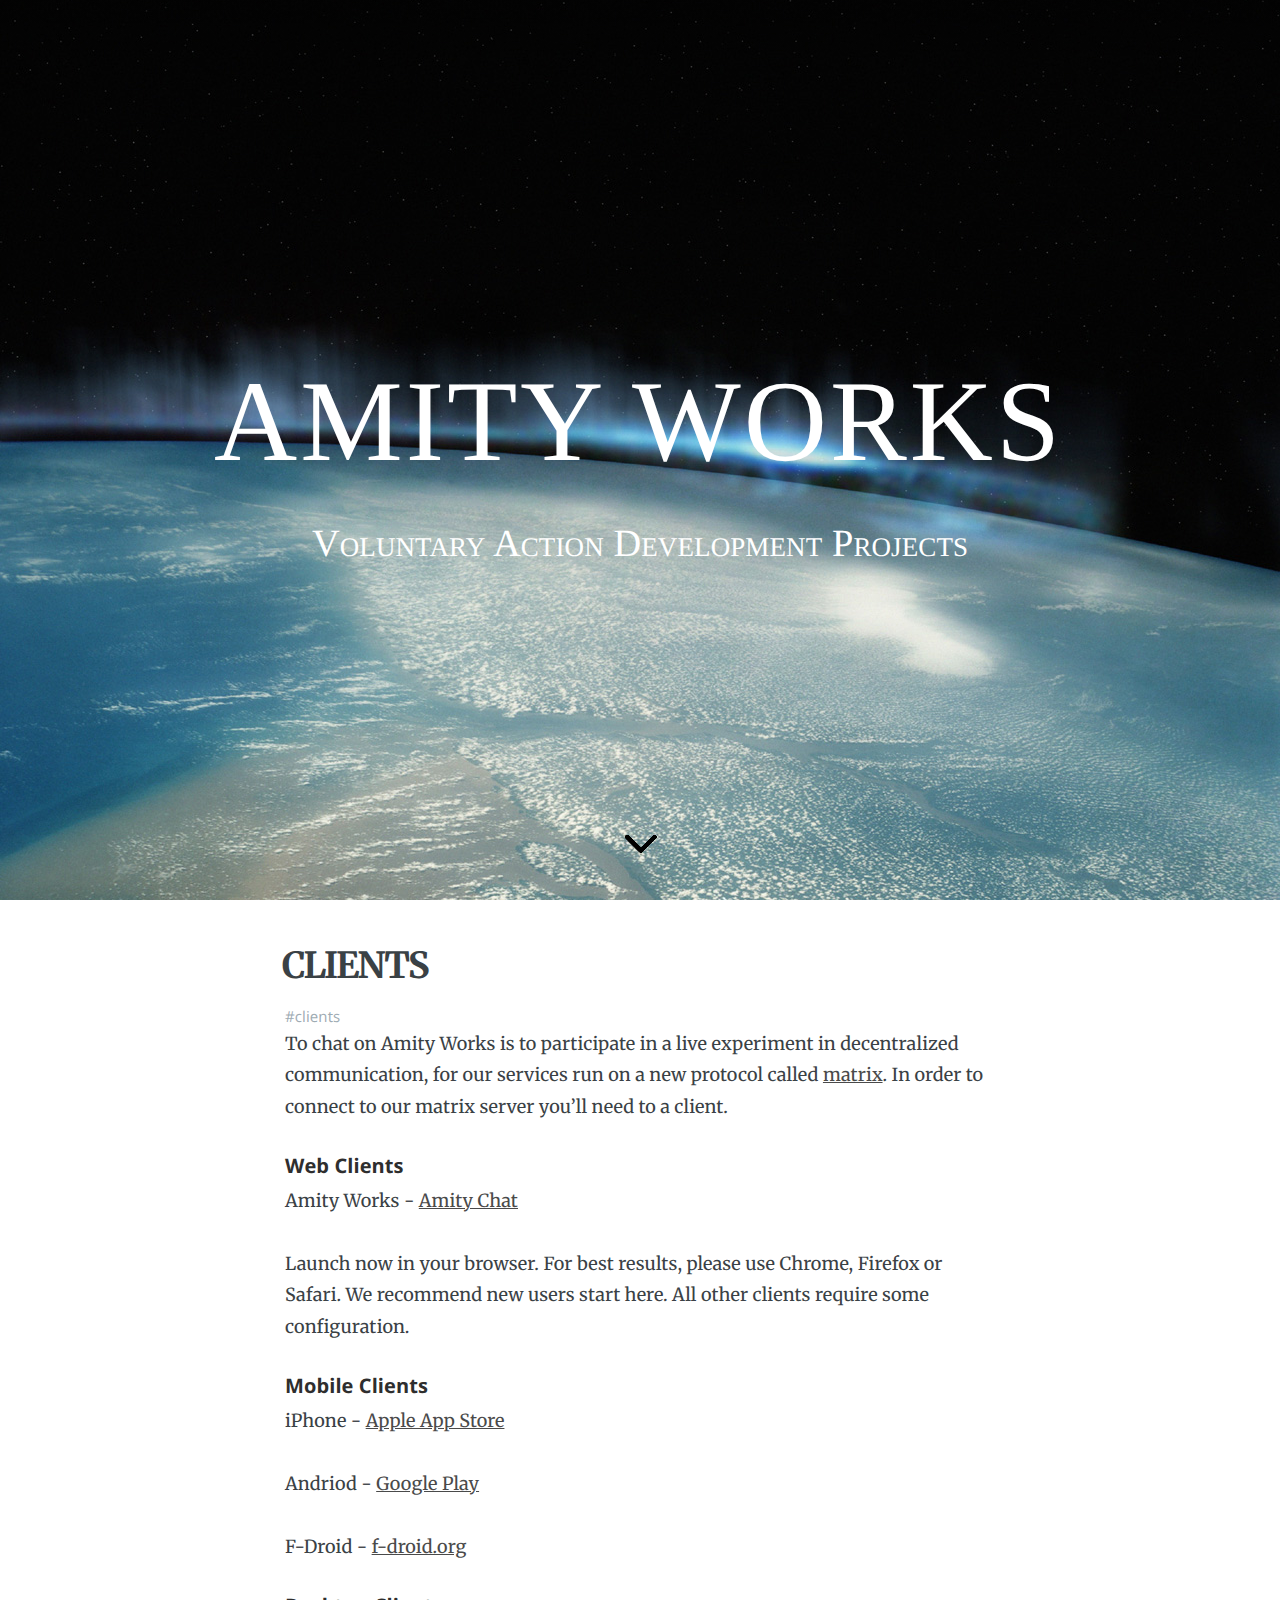
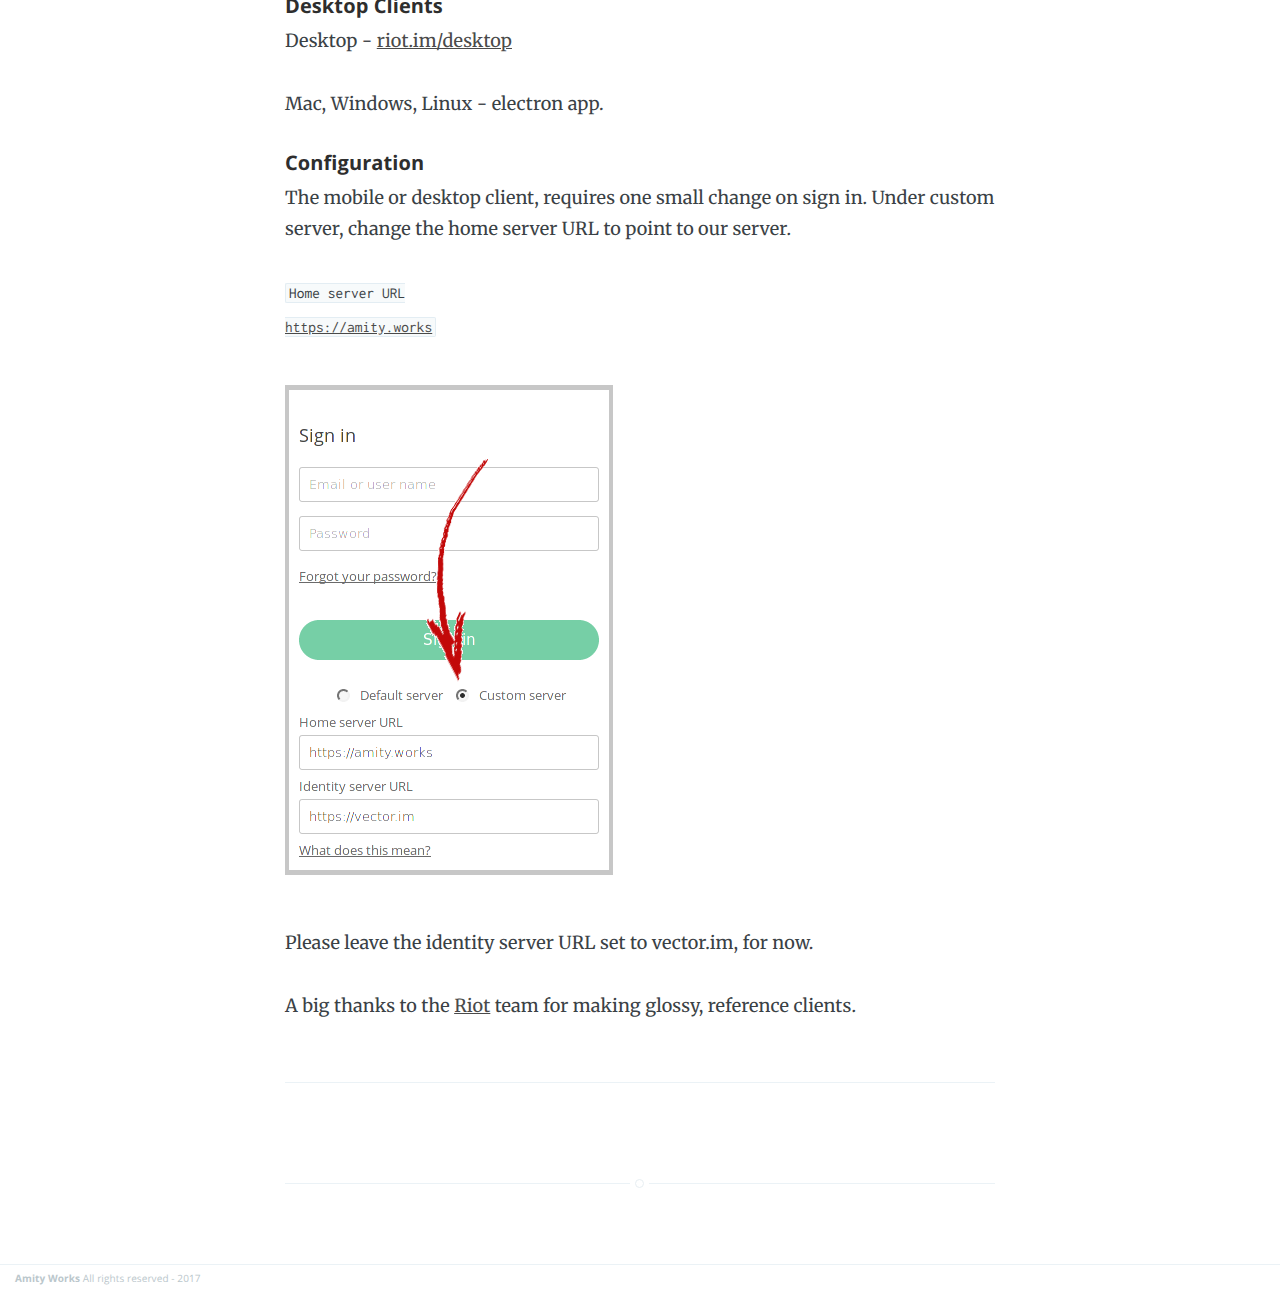
==== commit d4441a62: "Fixed image ref." ====
--- a/docs/clients/index.html
+++ b/docs/clients/index.html
@@ -125,7 +125,7 @@
 <a href="https://amity.works">https://amity.works</a>
 </code></p>
 
-<p><img src="../assets/img/customserver.png" alt="Custom Login Image" title="Custom Login Image" /></p>
+<p><img src="../../assets/img/customserver.png" alt="Custom Login Image" title="Custom Login Image" /></p>
 
 <p>Please leave the identity server URL set to vector.im, for now.</p>
 
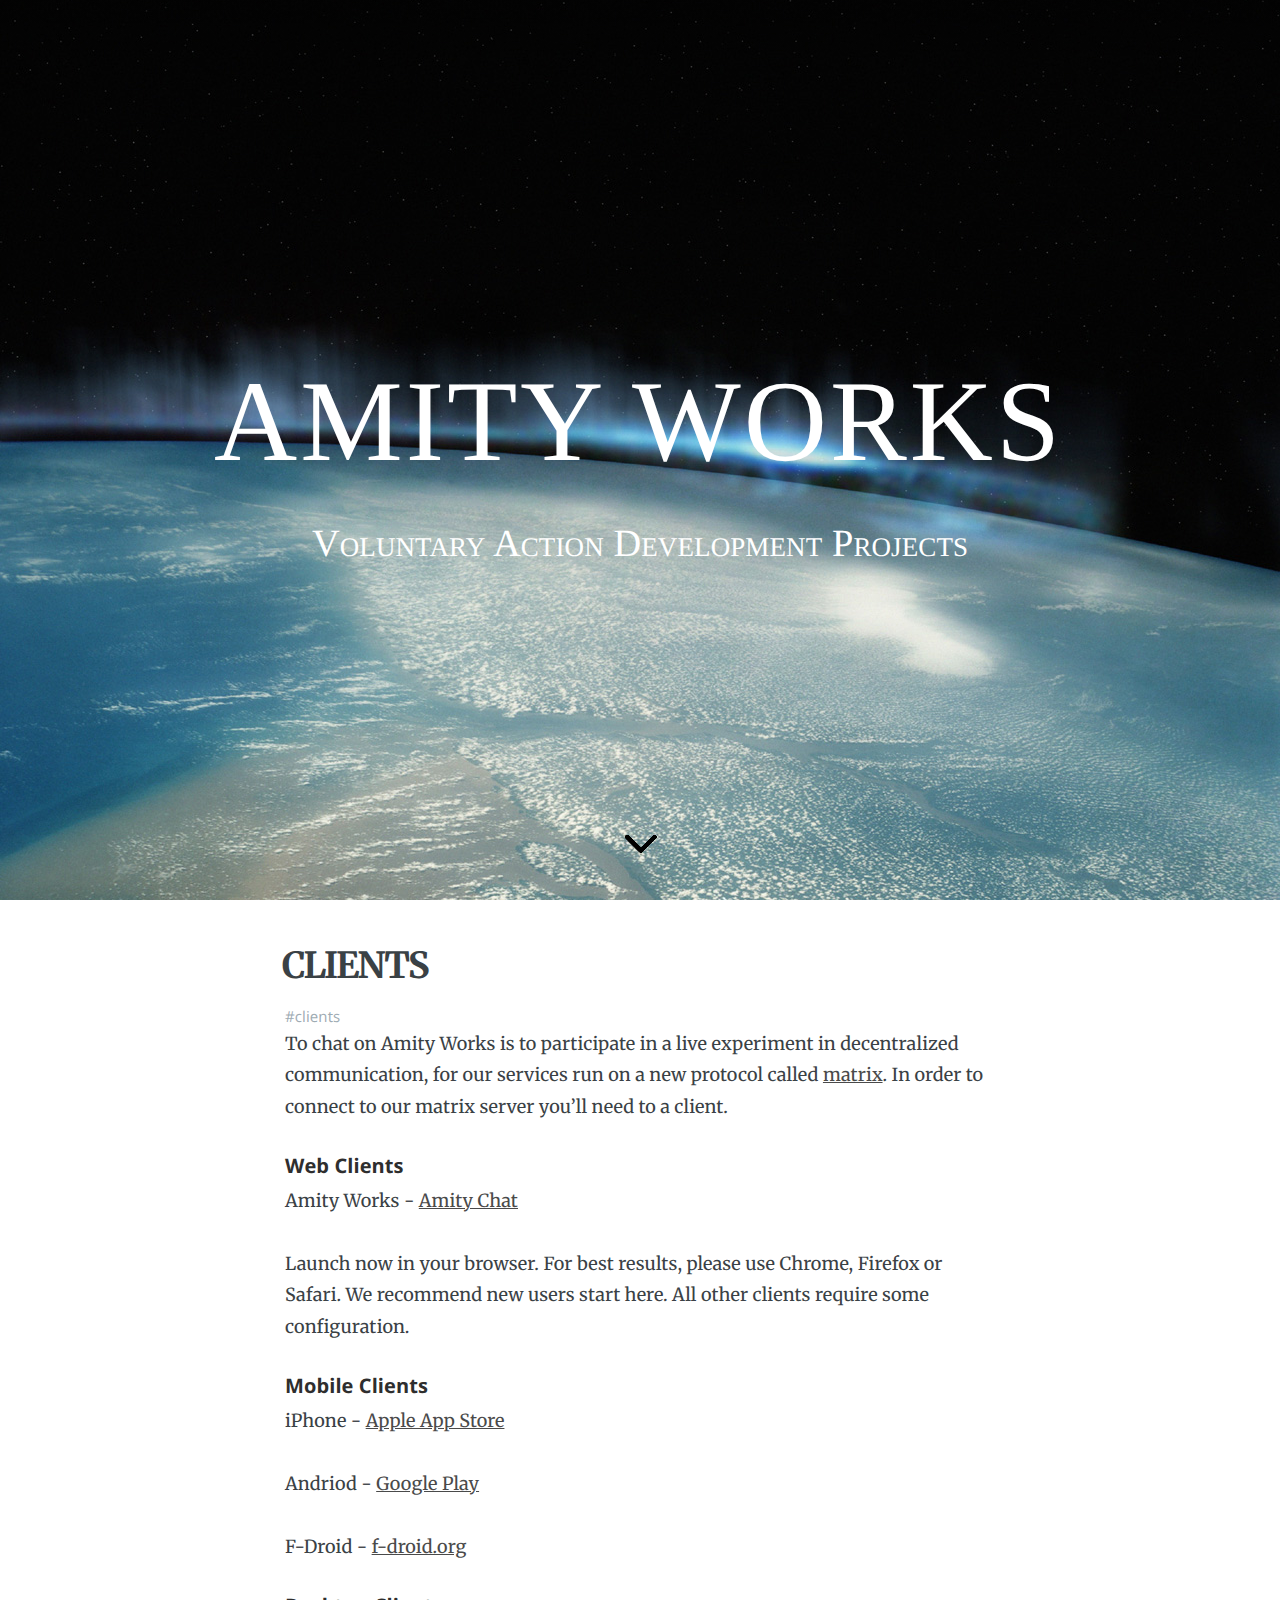
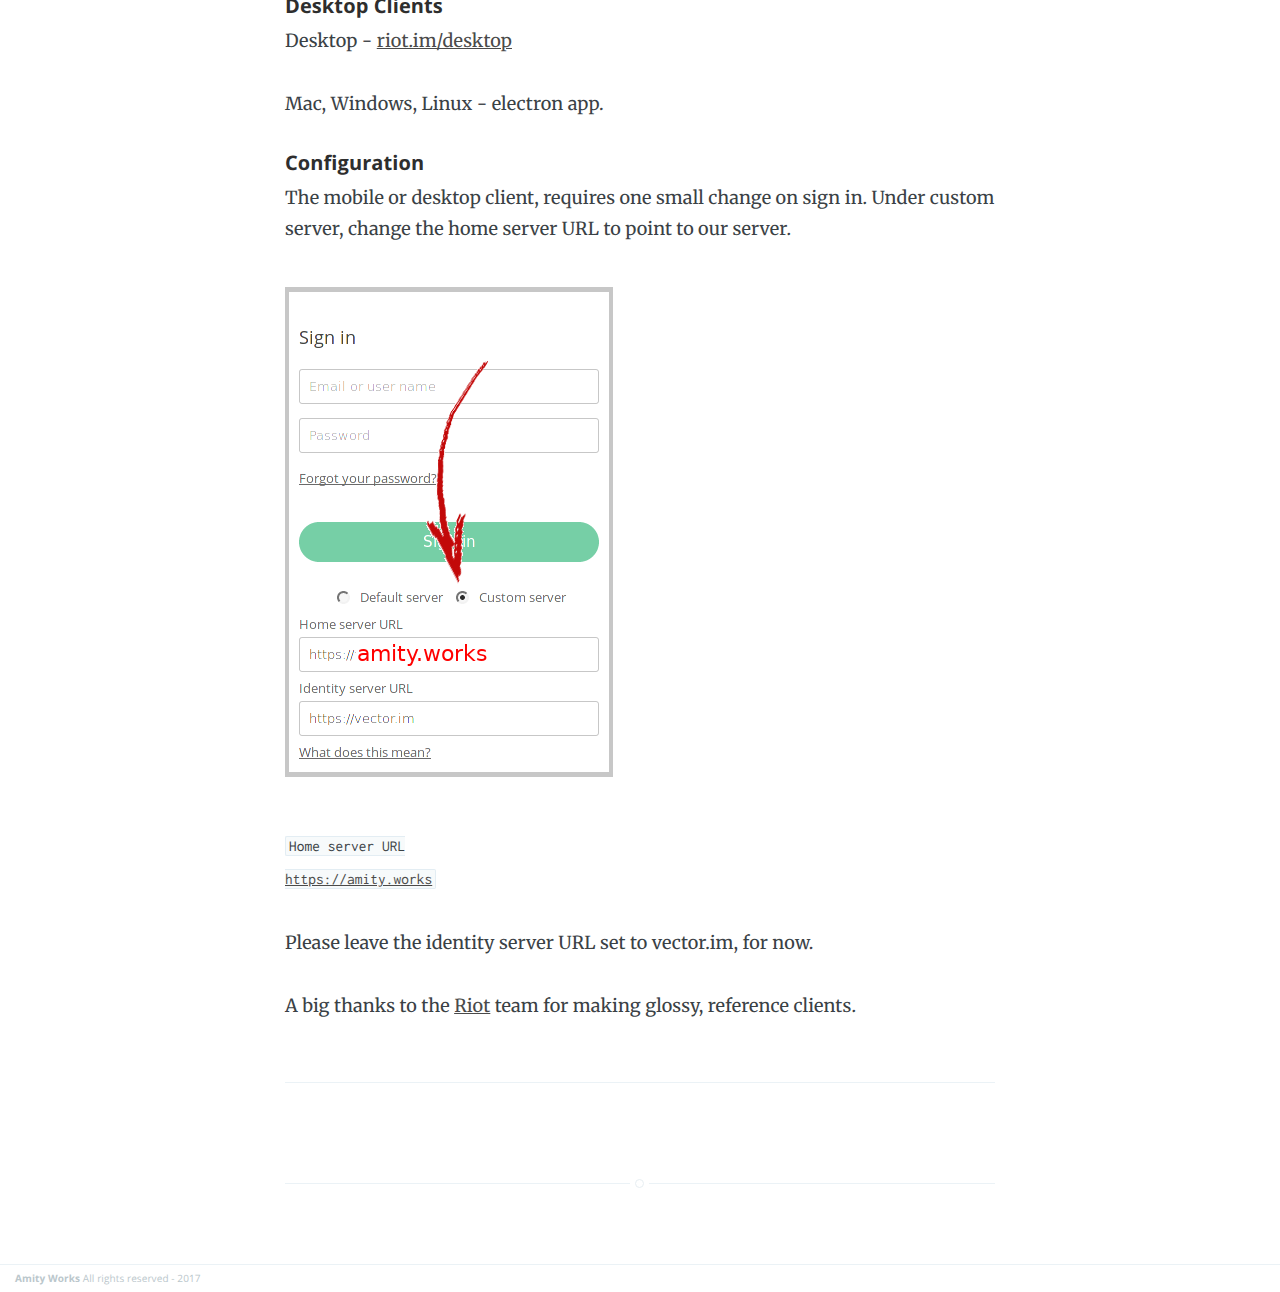
==== commit 125c15fd: "Moved image." ====
--- a/docs/clients/index.html
+++ b/docs/clients/index.html
@@ -121,11 +121,11 @@
 <p>The mobile or desktop client, requires one small change on sign in.
 Under custom server, change the home server URL to point to our server.</p>
 
+<p><img src="../../assets/img/customserver.png" alt="Custom Login Image" title="Custom Login Image" /></p>
+
 <p><code>Home server URL
 <a href="https://amity.works">https://amity.works</a>
 </code></p>
-
-<p><img src="../../assets/img/customserver.png" alt="Custom Login Image" title="Custom Login Image" /></p>
 
 <p>Please leave the identity server URL set to vector.im, for now.</p>
 
